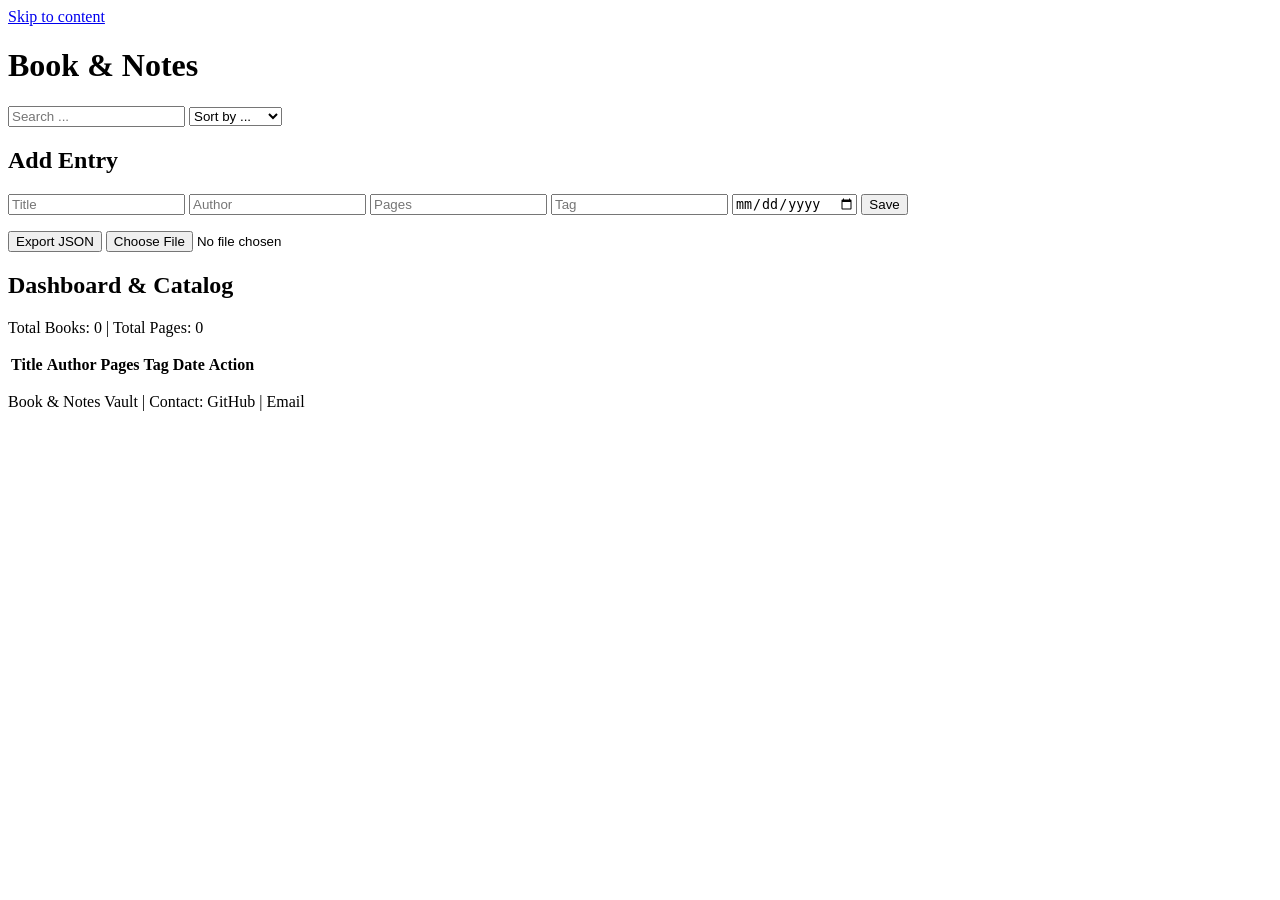
==== index.html @ 39ab7641 "Created the instructed files Made the HTML file  Made the ui.js" ====
<!DOCTYPE html>
<html>
    <head>
        <meta charset="UTF-8">
        <meta name="viewport" content="width=device-width">
        <title>Book & Notes</title>
        <link rel="stylessheet" href="styles/style.css">
        <script type="module" src="scripts/ui.js"></script>
    </head>

    <body>
        <a href="#main" styles="position:absolute;left:-9999px;">Skip to content</a>
        <header>
            <h1>Book & Notes</h1>
            <nav>
                <input type="search" id="search" placeholder="Search ...">
                <select id="sort">
                    <option value="">Sort by ...</option>
                    <option value="title">Titlle (A-Z)</option>
                    <option value="pages">Pages</option>
                    <option value="date">Date Added</option>
                </select>
            </nav>
        </header>

        <main id="main">
            <section>
                <h2>Add Entry</h2>
                <form id="vaultForm">
                    <input type="text" placeholder="Title" required>
                    <input type="text" placeholder="Author" required>
                    <input type="number" placeholder="Pages" required>
                    <input type="text" placeholder="Tag" required>
                    <input type="date" required>
                    <button type="submit">Save</button>
                </form>

                <div style="margin-top: 1rem;">
                    <button id="exportBtn">Export JSON</button>
                    <input type="file" id="importFile" accept=".json">
                </div>
            </section>

            <section>
                <h2>Dashboard & Catalog</h2>
                <div id="liveMsg" style="margin-bottom: 0.5rem;font-weight: bold;"></div>
                <p>Total Books: <span id="statTotal">0</span> | Total Pages: <span id="statPages">0</span></p>
                
                <table>
                    <thead>
                        <tr>
                            <th>Title</th>
                            <th>Author</th>
                            <th>Pages</th>
                            <th>Tag</th>
                            <th>Date</th>
                            <th>Action</th>
                        </tr>
                    </thead>
                    <tbody id="vaultTable"></tbody>
                </table>
            </section>
        </main>

        <footer>
            <p>Book & Notes Vault | Contact: <a>GitHub</a> | <a>Email</a></p>
        </footer>
    </body>
</html>
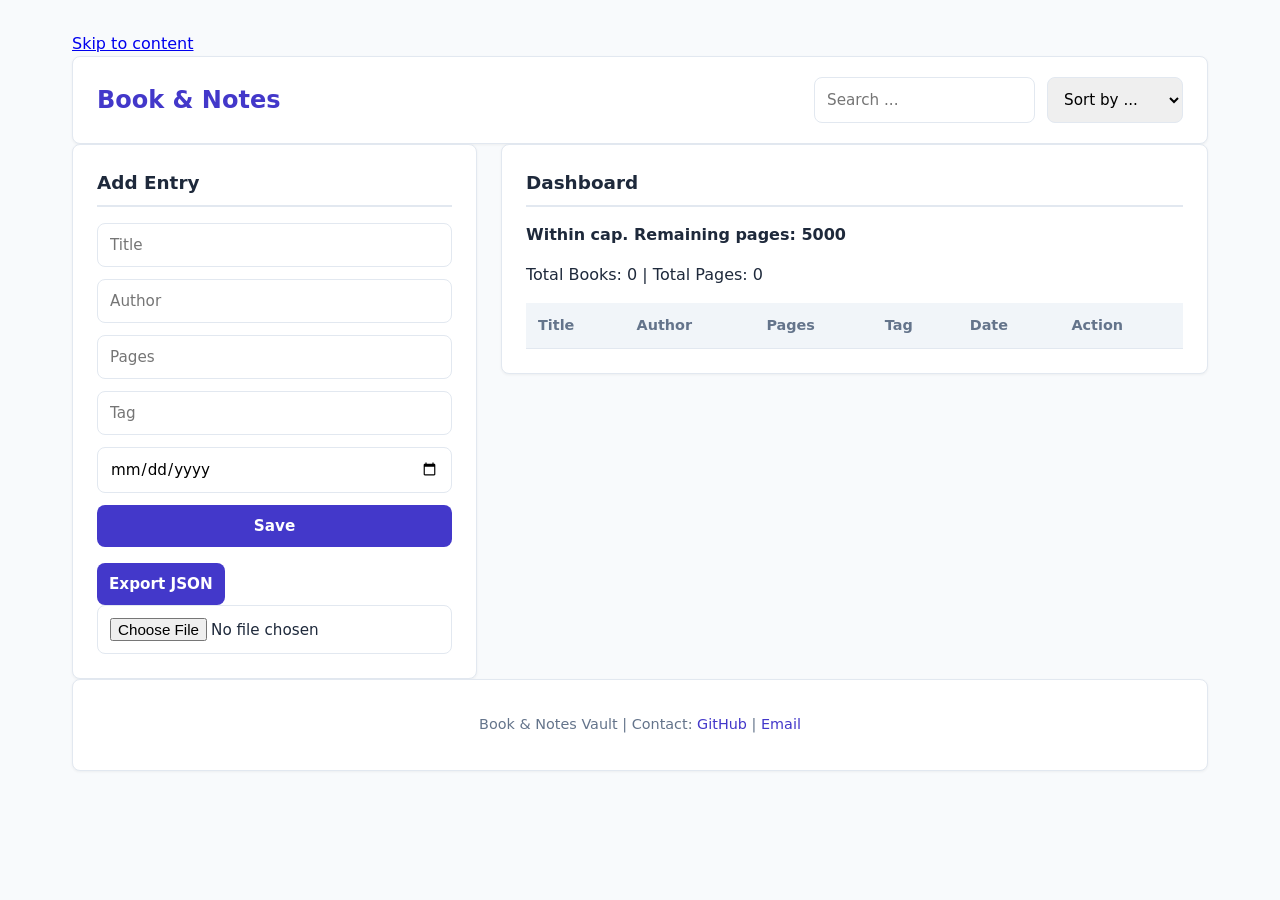
==== commit 60c5bb88: "Added the Website Design Solve the issues of not registring the input  Issues mostly from ui javascr" ====
--- a/index.html
+++ b/index.html
@@ -4,8 +4,8 @@
         <meta charset="UTF-8">
         <meta name="viewport" content="width=device-width">
         <title>Book & Notes</title>
-        <link rel="stylessheet" href="styles/style.css">
-        <script type="module" src="scripts/ui.js"></script>
+        <link rel="stylesheet" href="./styles/style.css">
+        <script type="module" src="./scripts/ui.js"></script>
     </head>
 
     <body>
@@ -16,7 +16,7 @@
                 <input type="search" id="search" placeholder="Search ...">
                 <select id="sort">
                     <option value="">Sort by ...</option>
-                    <option value="title">Titlle (A-Z)</option>
+                    <option value="title">Title (A-Z)</option>
                     <option value="pages">Pages</option>
                     <option value="date">Date Added</option>
                 </select>
@@ -42,7 +42,7 @@
             </section>
 
             <section>
-                <h2>Dashboard & Catalog</h2>
+                <h2>Dashboard</h2>
                 <div id="liveMsg" style="margin-bottom: 0.5rem;font-weight: bold;"></div>
                 <p>Total Books: <span id="statTotal">0</span> | Total Pages: <span id="statPages">0</span></p>
                 
--- a/styles/style.css
+++ b/styles/style.css
@@ -0,0 +1,200 @@
+:root {
+    --primary: #4f46e5;
+    --primary: #4338ca;
+    --bg-color: #f8fafc;
+    --card-bg: #ffffff;
+    --text-color: #1e293b;
+    --text-muted: #64748b;
+    --border-color:#e2e8f0;
+    --radius: 8px;
+    --transition: all 0.2s ease;
+}
+
+* {box-sizing: border-box;}
+
+body {
+    font-family: system-ui, -apple-system, BlinkMacSystemFont, 'Segoe UI', Roboto, Oxygen, Ubuntu, Cantarell, 'Open Sans', 'Helvetica Neue', sans-serif;
+    background-color: var(--bg-color);
+    color: var(--text-color);
+    margin: 0;
+    padding: 1rem;
+    display: flex;
+    flex-direction: column;
+    gap: 1.rem;
+    line-height: 1.5;
+}
+
+.skip-link {
+    position: absolute;
+    left: -9999px;
+    background: var(--primary);
+    color: white;
+    padding: 0.5rem 1rem;
+    z-index: 100;
+    border-radius: var(--radius);
+}
+
+.skip-link:focus {
+    left: 1rem;
+    top: 1rem;
+}
+
+header, footer {
+    background: var(--card-bg);
+    padding: 1.25rem 1.5rem;
+    border: 1px solid var(--border-color);
+    border-radius: var(--radius);
+    box-shadow: 0 1px 3px rgba(0, 0, 0, 0.05);
+    display: flex;
+    flex-direction: column;
+    gap: 1rem;
+}
+
+header h1 {
+    margin: 0;
+    font-size: 1.5rem;
+    color: var(--primary);
+    font-weight: 700;
+}
+
+nav {
+    display:flex;
+    gap: 0.75rem;
+    flex-wrap: wrap;
+}
+
+main {
+    display: flex;
+    flex-direction: column;
+    gap: 1.5rem;
+}
+
+section {
+    background: var(--card-bg);
+    padding: 1.5rem;
+    border: 1px solid var(--border-color);
+    border-radius: var(--radius);
+    box-shadow: 0 1px 3px rgba(0, 0, 0, 0.05);
+    transition: var(--transition);
+}
+
+h2 {
+    margin-top: 0;
+    font-size: 1.15rem;
+    color: var(--text-color);
+    border-bottom: 2px solid var(--border-color);
+    padding-bottom: 0.5rem;
+    margin-bottom: 1rem;
+}
+
+form {
+    display: flex;
+    flex-direction: column;
+    gap: 0.75rem;
+}
+
+input, select, button {
+    padding: 0.75rem;
+    border: 1px solid var(--border-color);
+    border-radius: var(--radius);
+    font-size: 0.95rem;
+    font-family: inherit;
+    transition: var(--transition);
+}
+
+input:focus, select:focus, button:focus {
+    outline: none;
+    border-color: var(--primary);
+    box-shadow: 0 0 0 3px rgba(79, 70, 229, 0.15);
+}
+
+button {
+    background-color: var(--primary);
+    color: white;
+    border: none;
+    font-weight: 600;
+    cursor: pointer;
+}
+
+button:hover {
+    background-color: var(--primary-hover);
+}
+
+button:active {
+    transform: scale(0.98);
+}
+
+.table-container {
+    overflow-x: auto;
+}
+
+table {
+    width: 100%;
+    border-collapse: collapse;
+    margin-top: 0.5rem;
+    text-align: left;
+}
+
+th, td {
+    padding: 0.75rem;
+    border-bottom: 1px solid var(--border-color);
+    font-size: 0.9rem;
+}
+
+th {
+    background-color: #f1f5f9;
+    font-weight: 600;
+    color: var(--text-muted);
+}
+
+tr {
+    transition: background-color 0.15s ease;
+}
+
+tr:hover {
+    background-color: #f8fafc;
+}
+
+mark {
+    background-color: #fef08a;
+    padding: 0.1rem 0.2rem;
+    border-radius: 4px;
+}
+
+footer a {
+    color: var(--primary);
+    text-decoration: none;
+    font-weight: 500;
+}
+
+footer {
+    font-size: 0.9rem;
+    color: var(--text-muted);
+    text-align: center;
+}
+
+footer a:hover {
+    text-decoration: underline;
+}
+
+@media(min-width: 768px) {
+    header {
+        flex-direction: row;
+        justify-content: space-between;
+        align-items: center;
+    }
+    main {
+        display: grid;
+        grid-template-columns: 1fr 2fr;
+        gap: 1.5rem;
+        align-items: start;
+    }
+}
+
+@media(min-width: 1024px) {
+    body {
+        max-width: 1200px;
+        margin: auto;
+        padding: 2rem;
+    }
+}
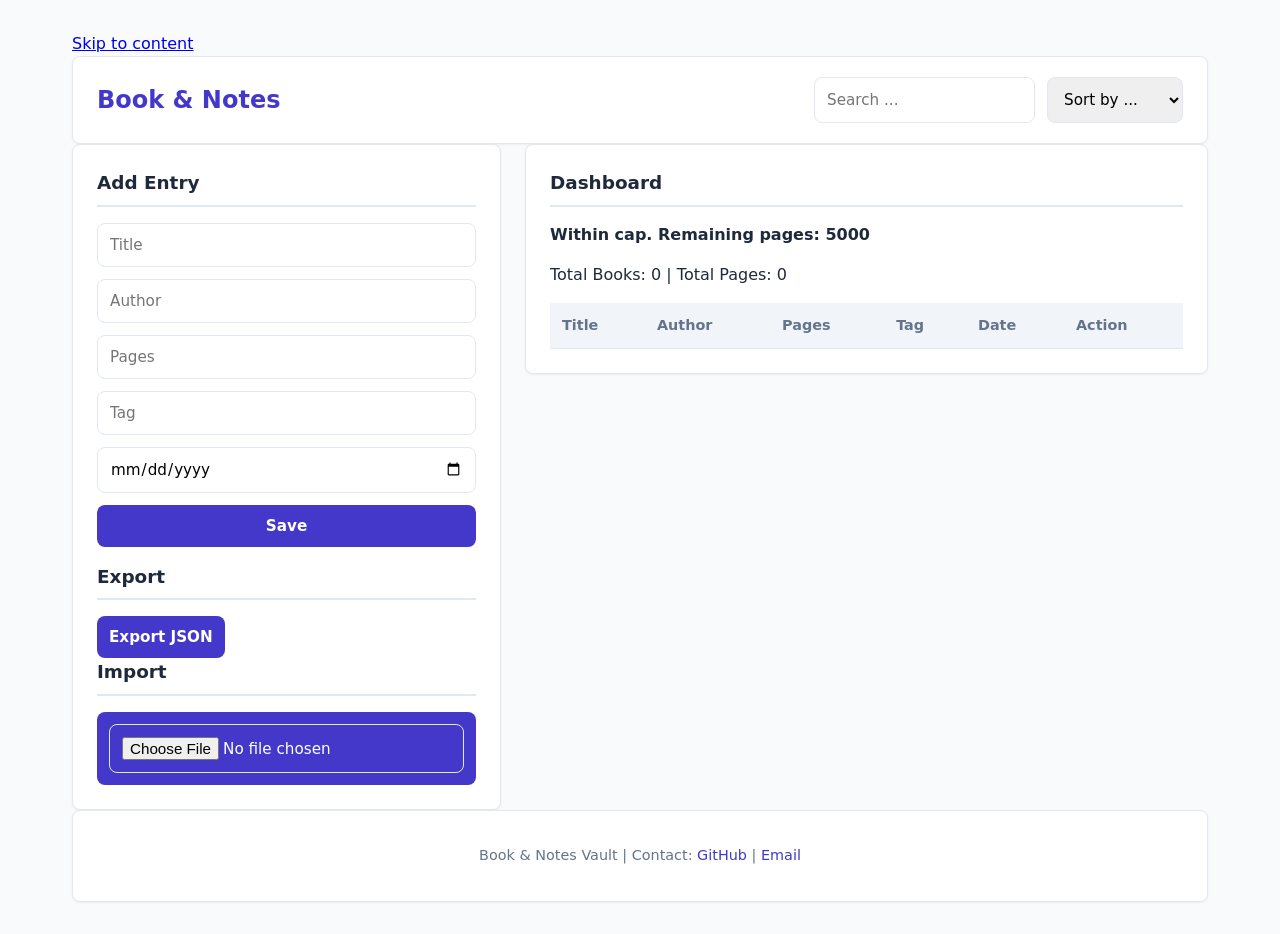
==== commit 43b684d0: "Change the Import button" ====
--- a/index.html
+++ b/index.html
@@ -36,8 +36,8 @@
                 </form>
 
                 <div style="margin-top: 1rem;">
-                    <button id="exportBtn">Export JSON</button>
-                    <input type="file" id="importFile" accept=".json">
+                    <h2>Export</h2><button id="exportBtn">Export JSON</button>
+                    <h2>Import</h2><button><input type="file" id="importFile" accept=".json"></button>
                 </div>
             </section>
 
